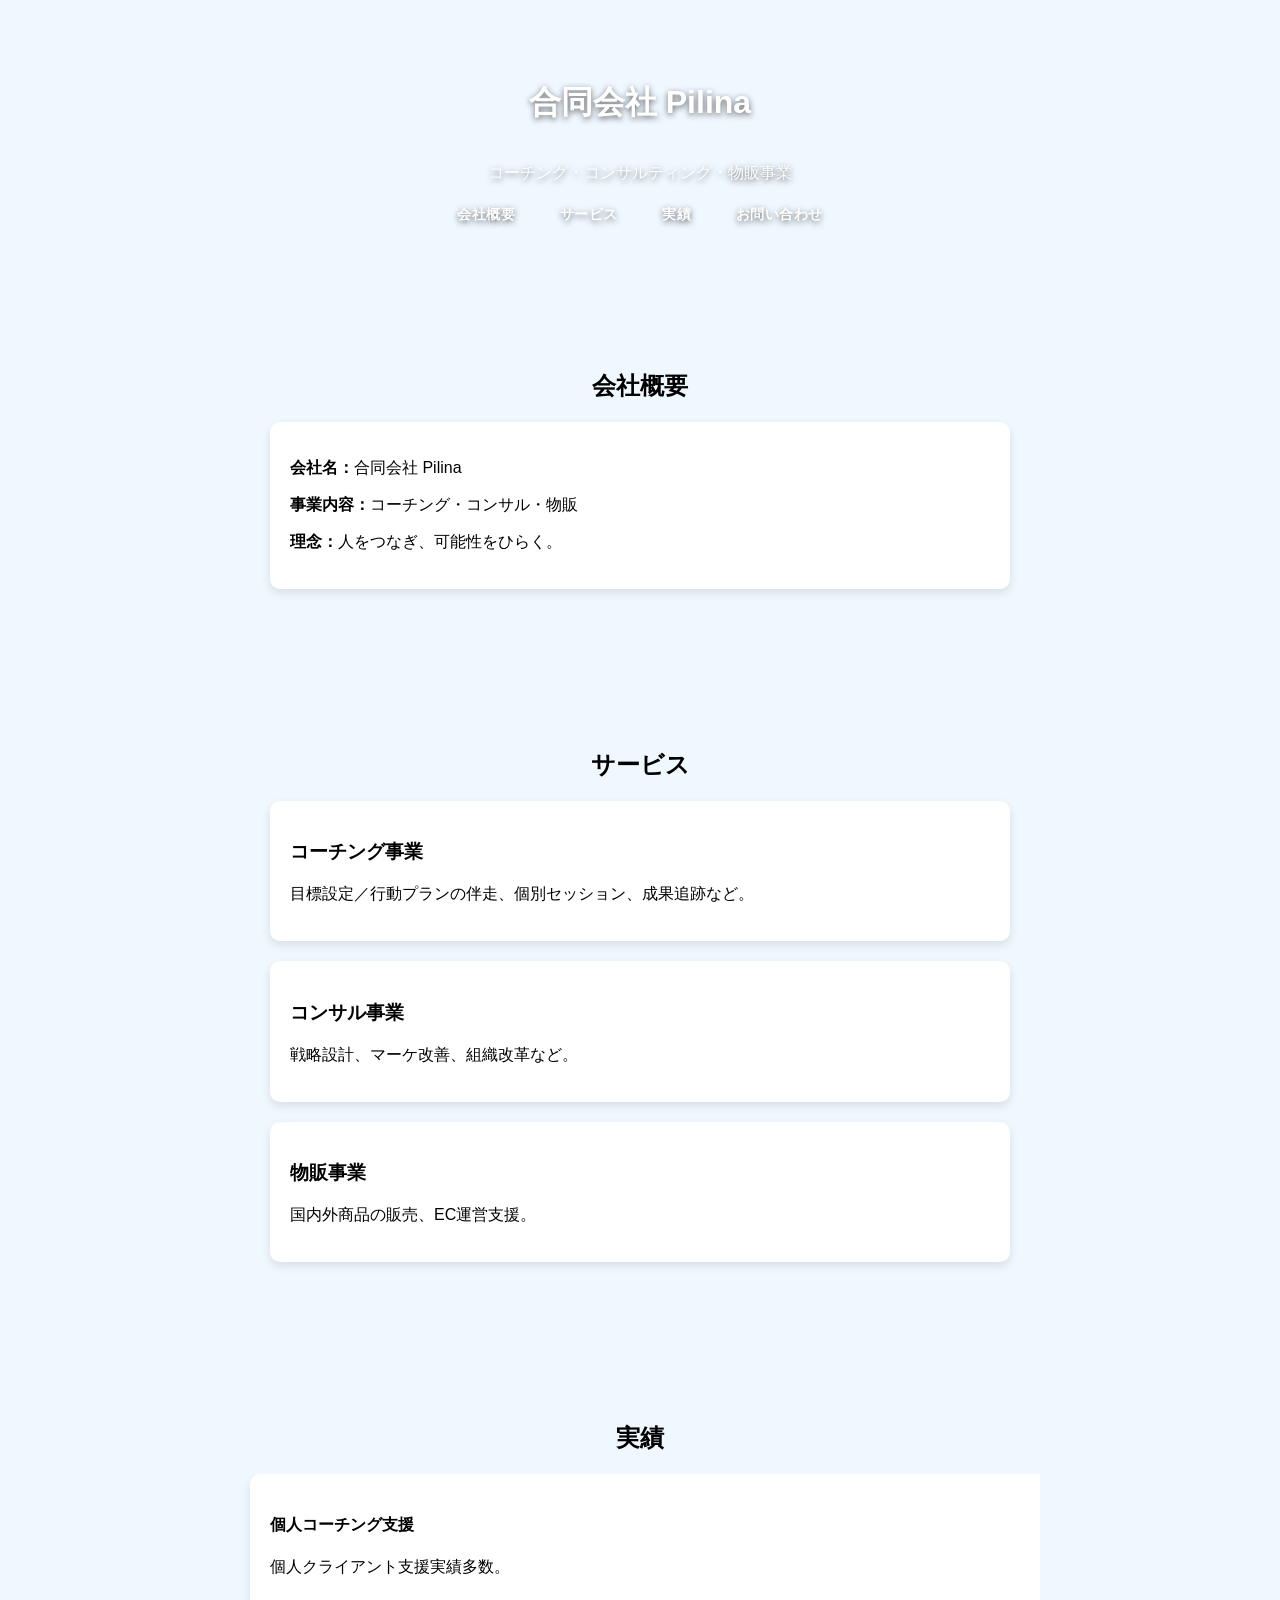
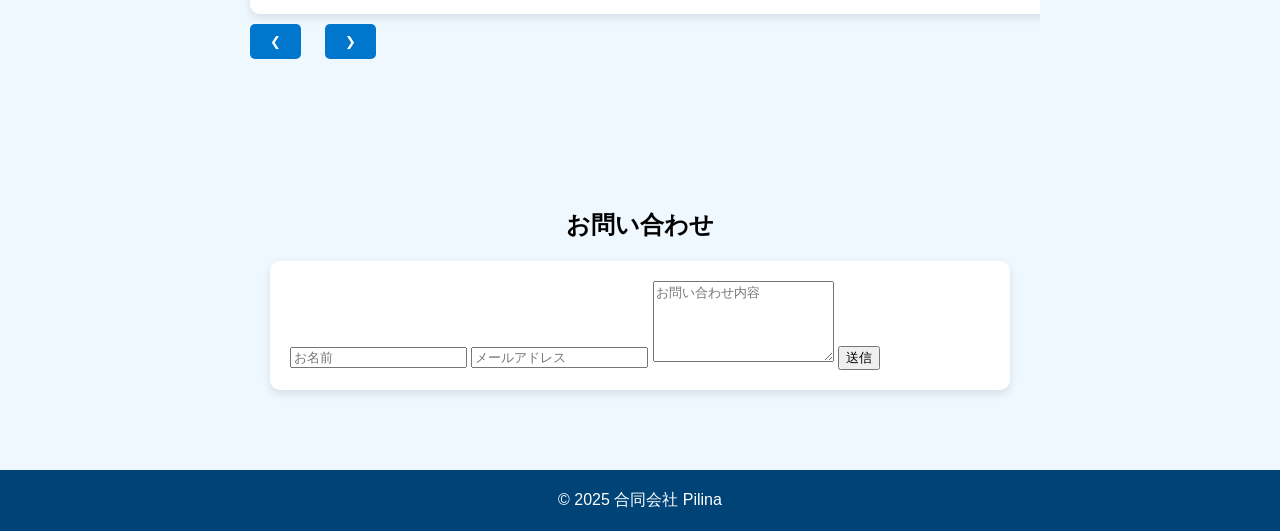
==== index.html @ 755c2382 "Enhance responsive design and mobile navigation Updated styles for header, navigation, and added sti" ====
<!DOCTYPE html>
<html lang="ja">
<head>
<meta charset="utf-8">
<meta name="viewport" content="width=device-width, initial-scale=1">
<title>合同会社 Pilina - ワンページサイト</title>
<style>
body{margin:0;font-family:sans-serif;background:#f0f8ff;}header{position:relative;display:flex;flex-direction:column;align-items:center;text-align:center;padding:60px 20px;background:url('https://images.unsplash.com/photo-1507525428034-b723cf961d3e?auto=format&fit=crop&w=1200&q=60') center/cover no-repeat;color:white;text-shadow:0 2px 6px rgba(0,0,0,0.6);} nav a{margin:0 12px;color:white;text-decoration:none;font-weight:bold;display:inline-block;font-size:16px;letter-spacing:0.5px;transition:0.3s;} nav a:hover{opacity:0.7;} section{padding:60px 20px;}h2{text-align:center;margin-bottom:20px;} .box{background:white;padding:20px;margin:20px auto;border-radius:10px;max-width:700px;box-shadow:0 4px 10px rgba(0,0,0,0.1);} .carousel{position:relative;overflow:hidden;max-width:800px;margin:0 auto;} .carousel-track{display:flex;transition:0.4s;} .carousel-item{min-width:100%;background:white;margin:0 10px;border-radius:10px;padding:20px;box-shadow:0 4px 10px rgba(0,0,0,0.1);} .carousel-buttons button{border:none;background:#0077cc;color:white;padding:10px 20px;margin:10px;border-radius:5px;cursor:pointer;} footer{text-align:center;padding:20px;background:#004477;color:white;} .modal{display:none;position:fixed;top:0;left:0;width:100%;height:100%;background:rgba(0,0,0,0.5);} .modal-content{background:white;padding:20px;border-radius:10px;max-width:500px;margin:100px auto;position:relative;} .modal-close{position:absolute;right:15px;top:10px;cursor:pointer;font-size:20px;}
@media(max-width:600px){ nav{display:none;}  nav{display:none;flex-direction:column;gap:12px;margin-top:15px;} .nav-menu.active{display:flex;} } nav a{font-size:14px;padding:6px 8px;} }
 .nav-menu{display:flex;flex-direction:row;gap:20px;margin-top:15px;} .nav-menu a{font-size:18px;} .nav-menu.active{display:flex;} 
/* Sticky mobile header */
@media(max-width:600px){
  header{padding:30px 10px;}
  nav{position:fixed;top:0;left:0;width:100%;padding:10px 0;background:rgba(0,0,0,0.45);backdrop-filter:blur(6px);display:flex;justify-content:center;z-index:1000;}
  nav a{font-size:14px;margin:0 8px;}
}
</style>
</head>
<body>
<header>
  <h1>合同会社 Pilina</h1>
  <p>コーチング・コンサルティング・物販事業</p>
  
  <nav class="nav">
    <a href="#about">会社概要</a>
    <a href="#service">サービス</a>
    <a href="#works">実績</a>
    <a href="#contact">お問い合わせ</a>
  </nav>
</header>

<main>
  <!-- 会社概要 -->
  <section class="section" id="about">
    <h2>会社概要</h2>
    <div class="box">
      <p><strong>会社名：</strong>合同会社 Pilina</p>
      <p><strong>事業内容：</strong>コーチング・コンサル・物販</p>
      <p><strong>理念：</strong>人をつなぎ、可能性をひらく。</p>
    </div>
  </section>

  <!-- サービス -->
  <section class="section" id="service">
    <h2>サービス</h2>

    <div class="box">
      <h3>コーチング事業</h3>
      <p>目標設定／行動プランの伴走、個別セッション、成果追跡など。</p>
      
    </div>

    <div class="box">
      <h3>コンサル事業</h3>
      <p>戦略設計、マーケ改善、組織改革など。</p>
      
    </div>

    <div class="box">
      <h3>物販事業</h3>
      <p>国内外商品の販売、EC運営支援。</p>
      
    </div>
  </section>

  <!-- 実績 -->
  <section class="section" id="works">
    <h2>実績</h2>
    <div class="carousel">
      <div class="carousel-track">
        <div class="carousel-item">
          <h4>個人コーチング支援</h4>
          <p>個人クライアント支援実績多数。</p>
          
        </div>
        <div class="carousel-item">
          <h4>企業向けコンサル</h4>
          <p>売上改善プロジェクト多数。</p>
          
        </div>
        <div class="carousel-item">
          <h4>物販運営</h4>
          <p>ECローンチ・改善の実績あり。</p>
          
        </div>
      </div>
      <div class="carousel-buttons">
        <button class="prev">&#10094;</button>
        <button class="next">&#10095;</button>
      </div>
    </div>
  </section>

  <!-- お問い合わせ -->
  <section class="section" id="contact">
    <h2>お問い合わせ</h2>
    <div class="box">
      <form id="contactForm">
        <input type="text" name="name" placeholder="お名前" required>
        <input type="email" name="email" placeholder="メールアドレス" required>
        <textarea name="message" rows="5" placeholder="お問い合わせ内容" required></textarea>
        <button type="submit" class="submit">送信</button>
      </form>
    </div>
  </section>
</main>

<footer>© 2025 合同会社 Pilina</footer>

<!-- モーダル（サービス） -->
<div id="svc1" class="modal"><div class="modal-content"><span class="modal-close">×</span><h3>コーチング詳細</h3><p>プログラム例・料金など。</p></div></div>
<div id="svc2" class="modal"><div class="modal-content"><span class="modal-close">×</span><h3>コンサル詳細</h3><p>施策・効果・プロジェクト例。</p></div></div>
<div id="svc3" class="modal"><div class="modal-content"><span class="modal-close">×</span><h3>物販詳細</h3><p>商品例・運営フロー。</p></div></div>

<!-- モーダル（実績） -->
<div id="w1" class="modal"><div class="modal-content"><span class="modal-close">×</span><h3>個人コーチング詳細</h3><p>成果事例など。</p></div></div>
<div id="w2" class="modal"><div class="modal-content"><span class="modal-close">×</span><h3>企業コンサル詳細</h3><p>改善施策・効果。</p></div></div>
<div id="w3" class="modal"><div class="modal-content"><span class="modal-close">×</span><h3>物販運営詳細</h3><p>実績・成果。</p></div></div>


</body>
</html>
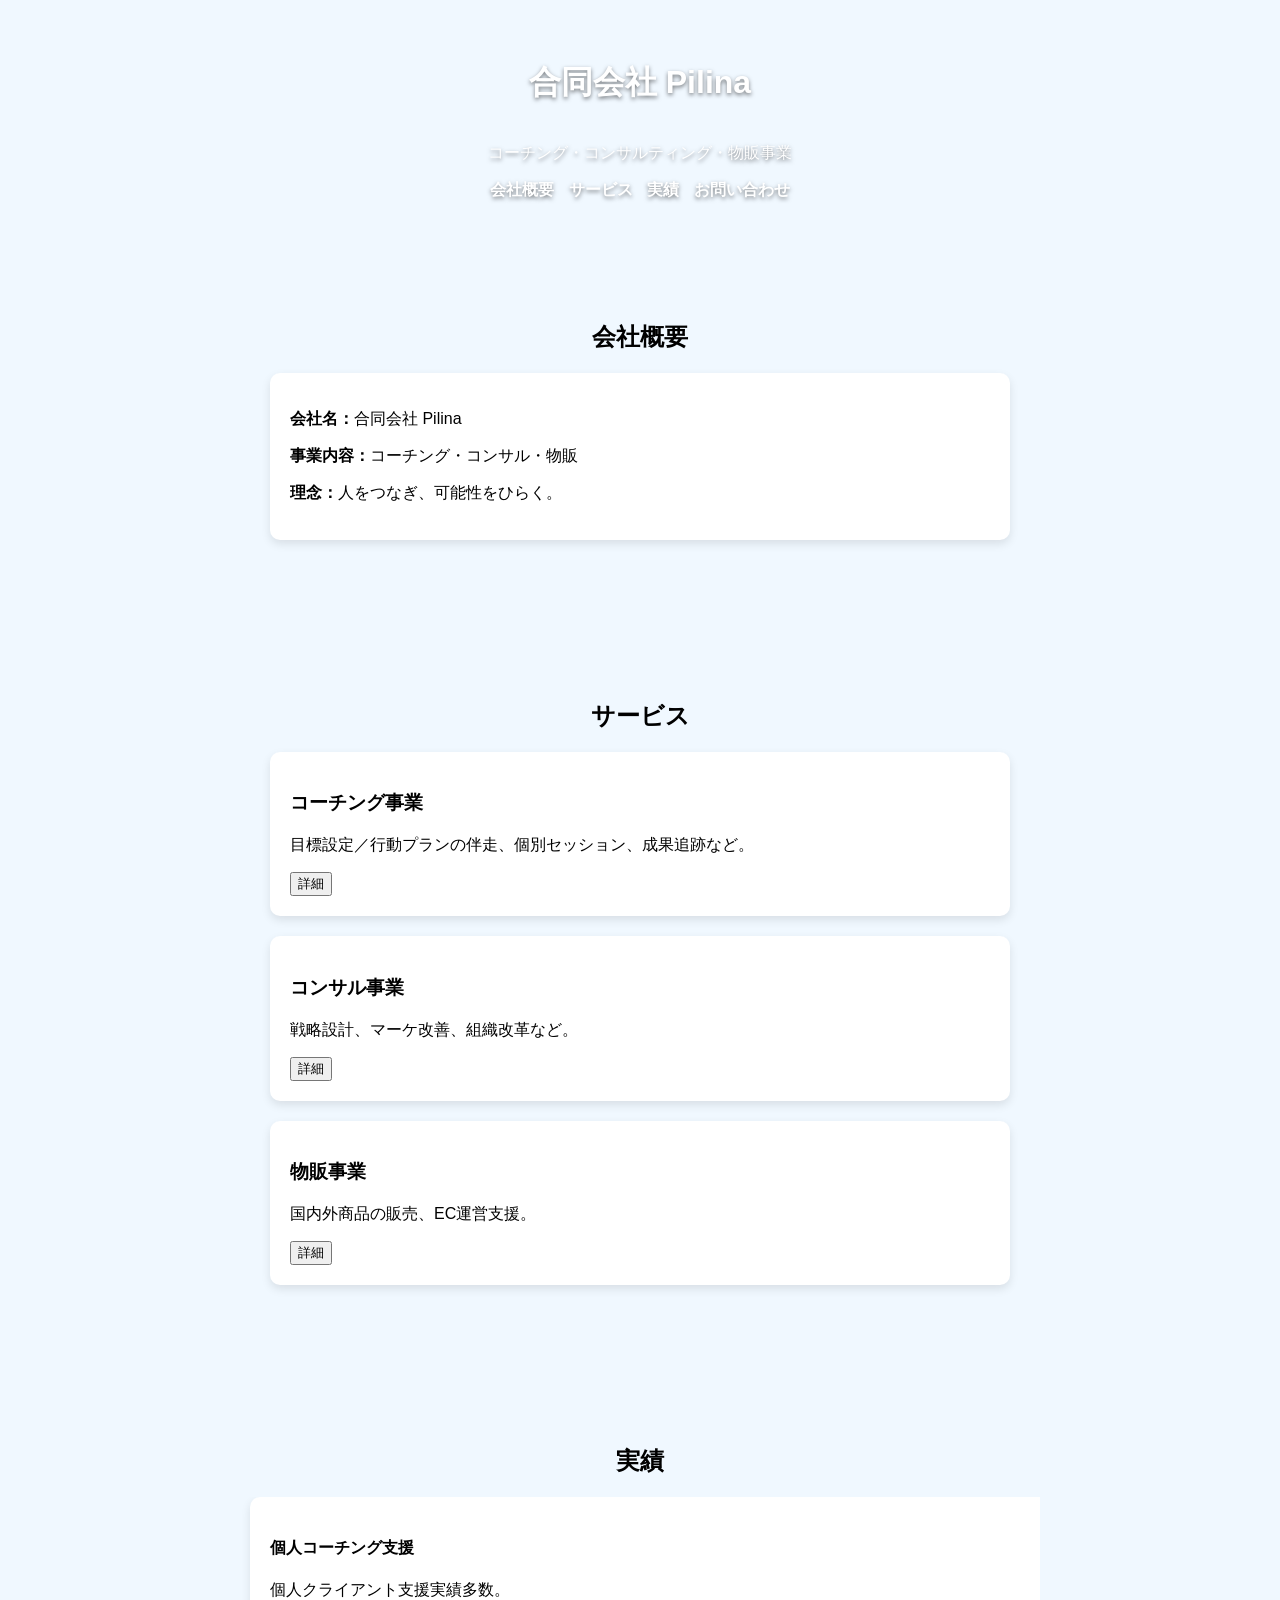
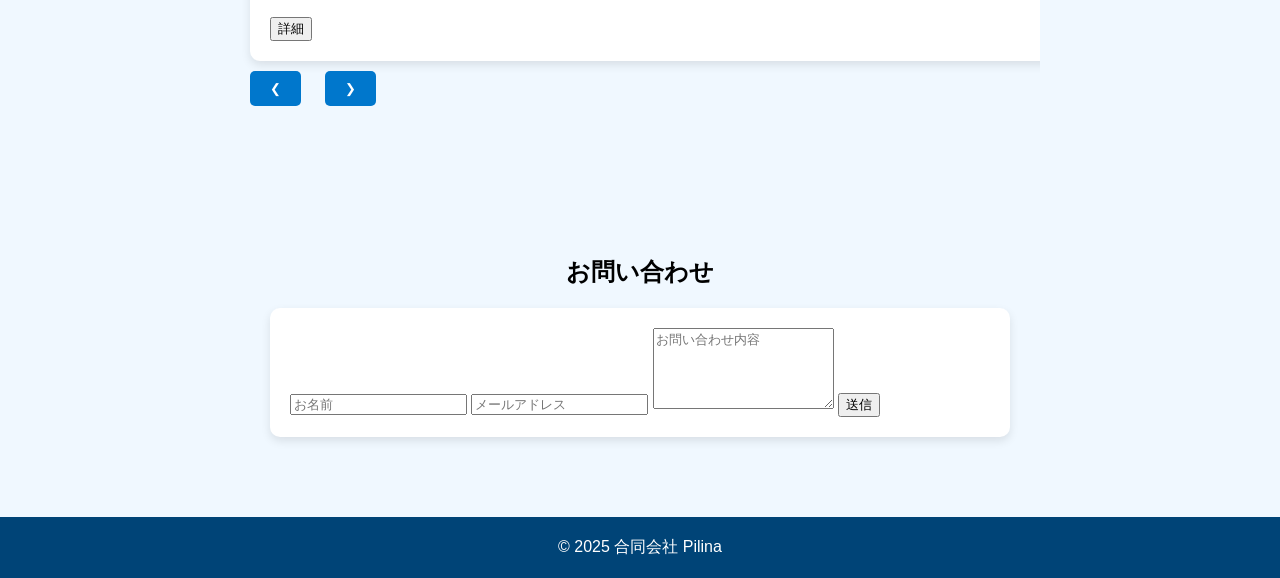
==== commit b7d5f788: "Update index.html" ====
--- a/index.html
+++ b/index.html
@@ -5,23 +5,15 @@
 <meta name="viewport" content="width=device-width, initial-scale=1">
 <title>合同会社 Pilina - ワンページサイト</title>
 <style>
-body{margin:0;font-family:sans-serif;background:#f0f8ff;}header{position:relative;display:flex;flex-direction:column;align-items:center;text-align:center;padding:60px 20px;background:url('https://images.unsplash.com/photo-1507525428034-b723cf961d3e?auto=format&fit=crop&w=1200&q=60') center/cover no-repeat;color:white;text-shadow:0 2px 6px rgba(0,0,0,0.6);} nav a{margin:0 12px;color:white;text-decoration:none;font-weight:bold;display:inline-block;font-size:16px;letter-spacing:0.5px;transition:0.3s;} nav a:hover{opacity:0.7;} section{padding:60px 20px;}h2{text-align:center;margin-bottom:20px;} .box{background:white;padding:20px;margin:20px auto;border-radius:10px;max-width:700px;box-shadow:0 4px 10px rgba(0,0,0,0.1);} .carousel{position:relative;overflow:hidden;max-width:800px;margin:0 auto;} .carousel-track{display:flex;transition:0.4s;} .carousel-item{min-width:100%;background:white;margin:0 10px;border-radius:10px;padding:20px;box-shadow:0 4px 10px rgba(0,0,0,0.1);} .carousel-buttons button{border:none;background:#0077cc;color:white;padding:10px 20px;margin:10px;border-radius:5px;cursor:pointer;} footer{text-align:center;padding:20px;background:#004477;color:white;} .modal{display:none;position:fixed;top:0;left:0;width:100%;height:100%;background:rgba(0,0,0,0.5);} .modal-content{background:white;padding:20px;border-radius:10px;max-width:500px;margin:100px auto;position:relative;} .modal-close{position:absolute;right:15px;top:10px;cursor:pointer;font-size:20px;}
-@media(max-width:600px){ nav{display:none;}  nav{display:none;flex-direction:column;gap:12px;margin-top:15px;} .nav-menu.active{display:flex;} } nav a{font-size:14px;padding:6px 8px;} }
- .nav-menu{display:flex;flex-direction:row;gap:20px;margin-top:15px;} .nav-menu a{font-size:18px;} .nav-menu.active{display:flex;} 
-/* Sticky mobile header */
-@media(max-width:600px){
-  header{padding:30px 10px;}
-  nav{position:fixed;top:0;left:0;width:100%;padding:10px 0;background:rgba(0,0,0,0.45);backdrop-filter:blur(6px);display:flex;justify-content:center;z-index:1000;}
-  nav a{font-size:14px;margin:0 8px;}
-}
+body{margin:0;font-family:sans-serif;background:#f0f8ff;}header{display:flex;flex-direction:column;align-items:center;text-align:center;padding:40px 20px;background:url('https://images.unsplash.com/photo-1507525428034-b723cf961d3e?auto=format&fit=crop&w=1200&q=60') center/cover no-repeat;color:white;text-shadow:0 2px 4px rgba(0,0,0,0.5);}nav a{margin:0 5px;color:white;text-decoration:none;font-weight:bold;display:inline-block;}section{padding:60px 20px;}h2{text-align:center;margin-bottom:20px;} .box{background:white;padding:20px;margin:20px auto;border-radius:10px;max-width:700px;box-shadow:0 4px 10px rgba(0,0,0,0.1);} .carousel{position:relative;overflow:hidden;max-width:800px;margin:0 auto;} .carousel-track{display:flex;transition:0.4s;} .carousel-item{min-width:100%;background:white;margin:0 10px;border-radius:10px;padding:20px;box-shadow:0 4px 10px rgba(0,0,0,0.1);} .carousel-buttons button{border:none;background:#0077cc;color:white;padding:10px 20px;margin:10px;border-radius:5px;cursor:pointer;} footer{text-align:center;padding:20px;background:#004477;color:white;} .modal{display:none;position:fixed;top:0;left:0;width:100%;height:100%;background:rgba(0,0,0,0.5);} .modal-content{background:white;padding:20px;border-radius:10px;max-width:500px;margin:100px auto;position:relative;} .modal-close{position:absolute;right:15px;top:10px;cursor:pointer;font-size:20px;}
+@media(max-width:600px){ nav{display:flex;flex-wrap:wrap;justify-content:center;gap:8px;} nav a{font-size:14px;padding:6px 8px;} }
 </style>
 </head>
 <body>
 <header>
   <h1>合同会社 Pilina</h1>
   <p>コーチング・コンサルティング・物販事業</p>
-  
-  <nav class="nav">
+  <nav>
     <a href="#about">会社概要</a>
     <a href="#service">サービス</a>
     <a href="#works">実績</a>
@@ -47,19 +39,19 @@
     <div class="box">
       <h3>コーチング事業</h3>
       <p>目標設定／行動プランの伴走、個別セッション、成果追跡など。</p>
-      
+      <button class="modal-open" data-modal="svc1">詳細</button>
     </div>
 
     <div class="box">
       <h3>コンサル事業</h3>
       <p>戦略設計、マーケ改善、組織改革など。</p>
-      
+      <button class="modal-open" data-modal="svc2">詳細</button>
     </div>
 
     <div class="box">
       <h3>物販事業</h3>
       <p>国内外商品の販売、EC運営支援。</p>
-      
+      <button class="modal-open" data-modal="svc3">詳細</button>
     </div>
   </section>
 
@@ -71,17 +63,17 @@
         <div class="carousel-item">
           <h4>個人コーチング支援</h4>
           <p>個人クライアント支援実績多数。</p>
-          
+          <button class="modal-open" data-modal="w1">詳細</button>
         </div>
         <div class="carousel-item">
           <h4>企業向けコンサル</h4>
           <p>売上改善プロジェクト多数。</p>
-          
+          <button class="modal-open" data-modal="w2">詳細</button>
         </div>
         <div class="carousel-item">
           <h4>物販運営</h4>
           <p>ECローンチ・改善の実績あり。</p>
-          
+          <button class="modal-open" data-modal="w3">詳細</button>
         </div>
       </div>
       <div class="carousel-buttons">
@@ -117,6 +109,6 @@
 <div id="w2" class="modal"><div class="modal-content"><span class="modal-close">×</span><h3>企業コンサル詳細</h3><p>改善施策・効果。</p></div></div>
 <div id="w3" class="modal"><div class="modal-content"><span class="modal-close">×</span><h3>物販運営詳細</h3><p>実績・成果。</p></div></div>
 
-
+<script src="script.js"></script>
 </body>
 </html>
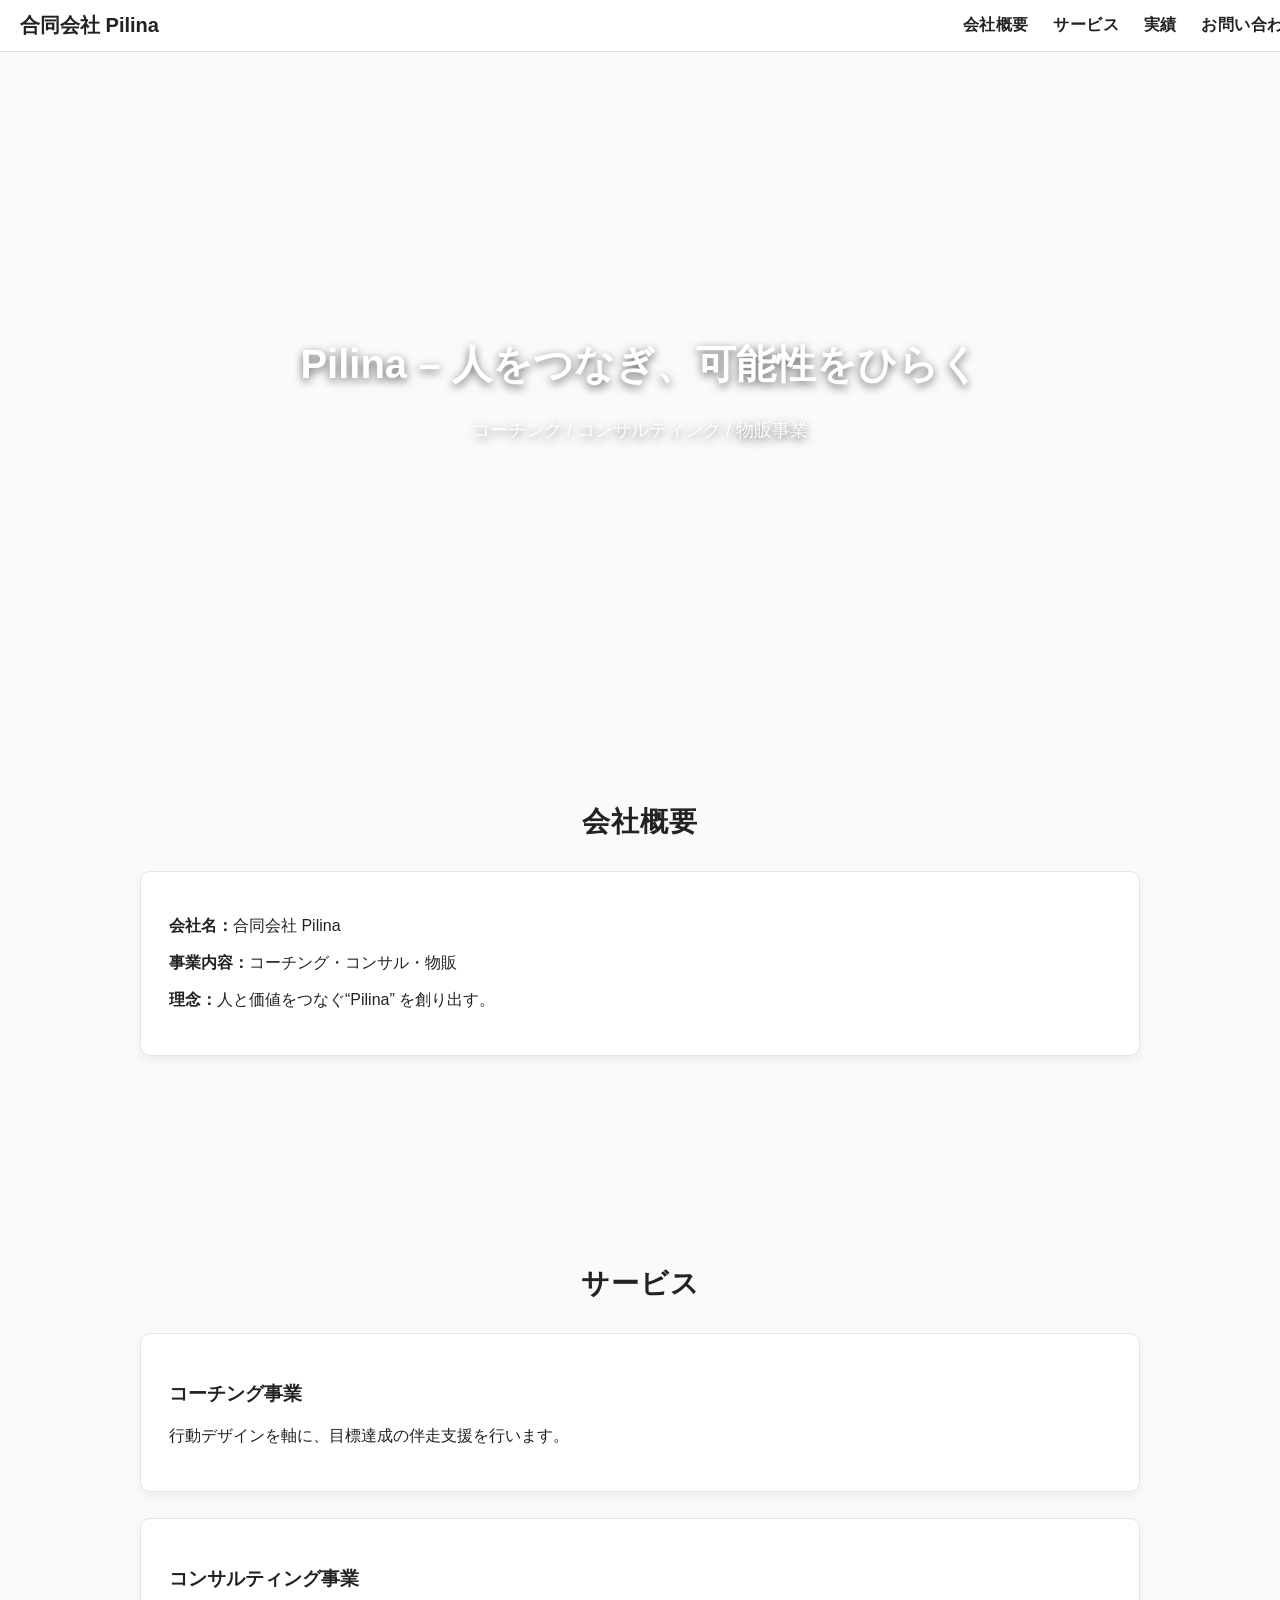
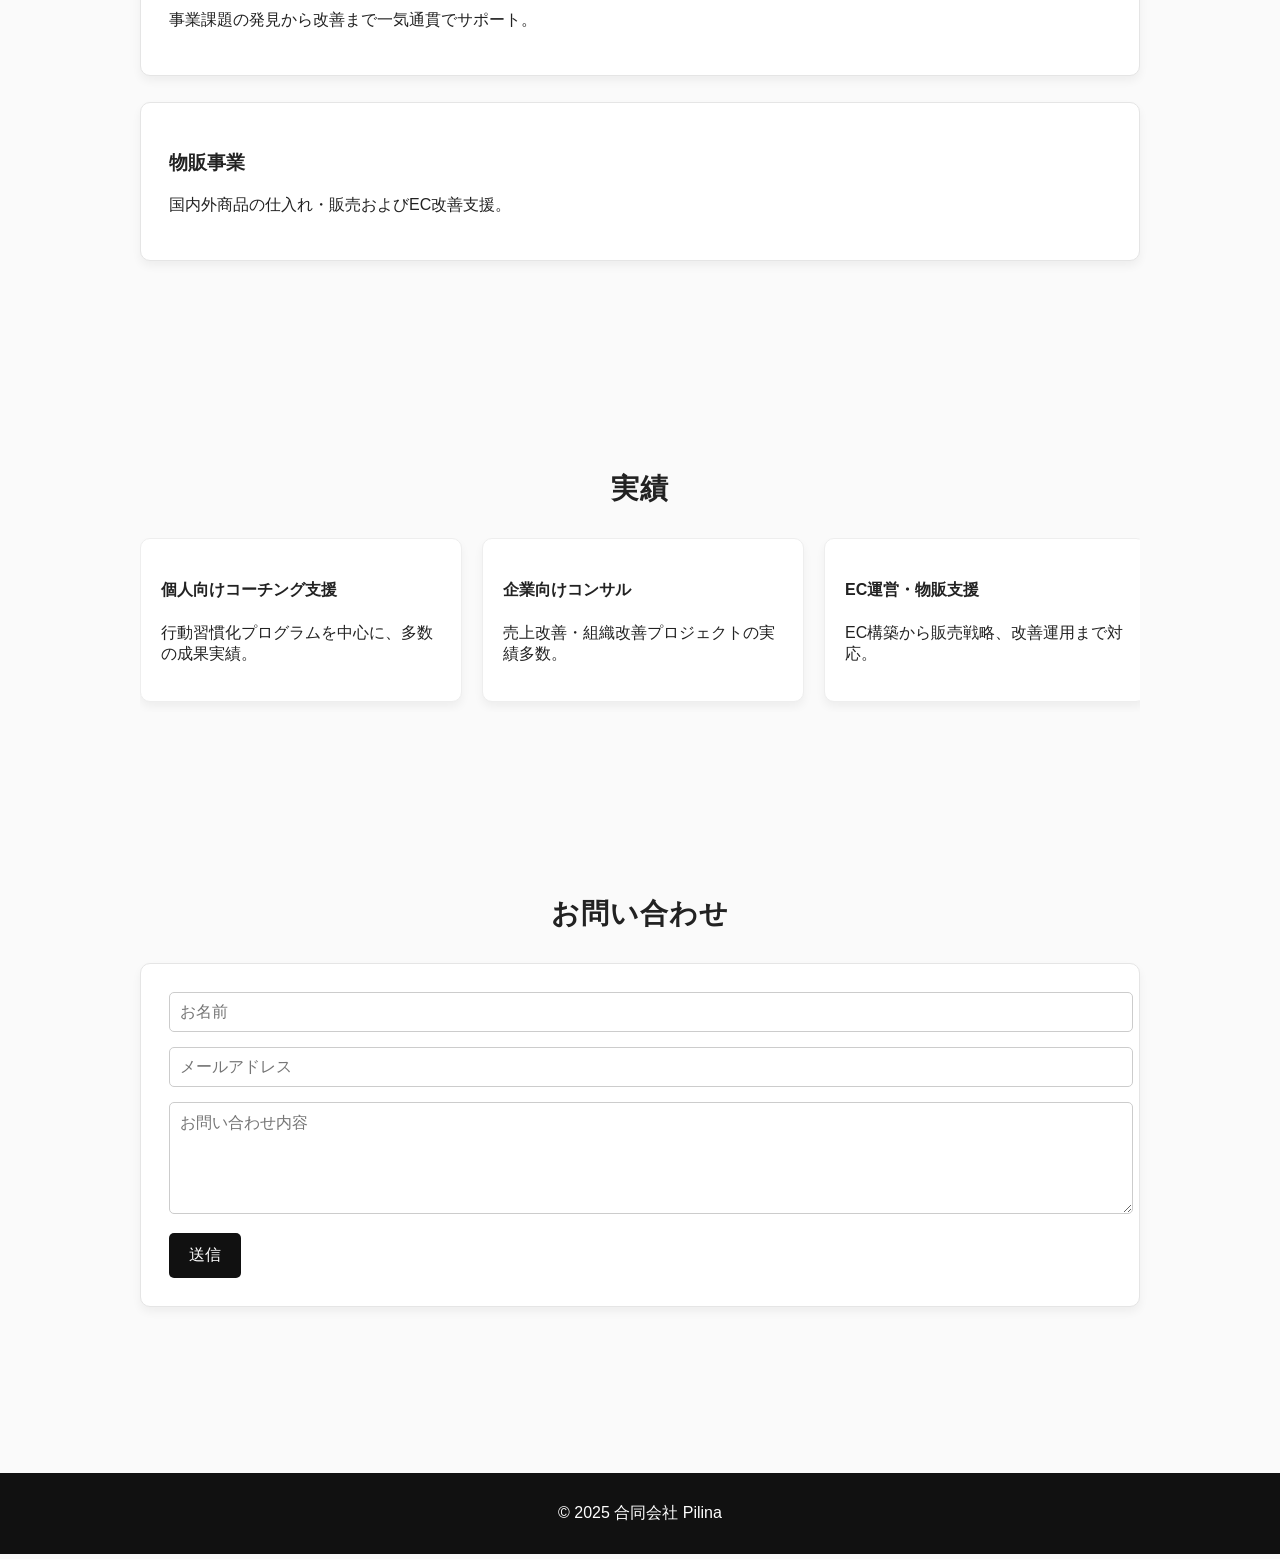
==== commit fcbd217c: "Update index.html" ====
--- a/index.html
+++ b/index.html
@@ -3,16 +3,162 @@
 <head>
 <meta charset="utf-8">
 <meta name="viewport" content="width=device-width, initial-scale=1">
-<title>合同会社 Pilina - ワンページサイト</title>
+<title>合同会社 Pilina - United Athle風デザイン</title>
 <style>
-body{margin:0;font-family:sans-serif;background:#f0f8ff;}header{display:flex;flex-direction:column;align-items:center;text-align:center;padding:40px 20px;background:url('https://images.unsplash.com/photo-1507525428034-b723cf961d3e?auto=format&fit=crop&w=1200&q=60') center/cover no-repeat;color:white;text-shadow:0 2px 4px rgba(0,0,0,0.5);}nav a{margin:0 5px;color:white;text-decoration:none;font-weight:bold;display:inline-block;}section{padding:60px 20px;}h2{text-align:center;margin-bottom:20px;} .box{background:white;padding:20px;margin:20px auto;border-radius:10px;max-width:700px;box-shadow:0 4px 10px rgba(0,0,0,0.1);} .carousel{position:relative;overflow:hidden;max-width:800px;margin:0 auto;} .carousel-track{display:flex;transition:0.4s;} .carousel-item{min-width:100%;background:white;margin:0 10px;border-radius:10px;padding:20px;box-shadow:0 4px 10px rgba(0,0,0,0.1);} .carousel-buttons button{border:none;background:#0077cc;color:white;padding:10px 20px;margin:10px;border-radius:5px;cursor:pointer;} footer{text-align:center;padding:20px;background:#004477;color:white;} .modal{display:none;position:fixed;top:0;left:0;width:100%;height:100%;background:rgba(0,0,0,0.5);} .modal-content{background:white;padding:20px;border-radius:10px;max-width:500px;margin:100px auto;position:relative;} .modal-close{position:absolute;right:15px;top:10px;cursor:pointer;font-size:20px;}
-@media(max-width:600px){ nav{display:flex;flex-wrap:wrap;justify-content:center;gap:8px;} nav a{font-size:14px;padding:6px 8px;} }
+/* ------------------------------
+   ベースデザイン（United Athle 風）
+------------------------------ */
+body {
+  margin: 0;
+  font-family: "Noto Sans JP", sans-serif;
+  color: #222;
+  background: #fafafa;
+}
+
+/* ------------------------------
+   ヘッダー（PC / スマホ固定）
+------------------------------ */
+header {
+  position: fixed;
+  top: 0;
+  width: 100%;
+  background: white;
+  border-bottom: 1px solid #ddd;
+  display: flex;
+  justify-content: space-between;
+  align-items: center;
+  padding: 12px 20px;
+  z-index: 1000;
+}
+header .logo {
+  font-size: 20px;
+  font-weight: 700;
+}
+header nav a {
+  margin-left: 20px;
+  text-decoration: none;
+  color: #222;
+  font-weight: 600;
+  letter-spacing: 0.5px;
+}
+@media(max-width: 700px) {
+  header nav {
+    display: none;
+  }
+}
+
+/* ------------------------------
+   ヒーローエリア（背景：ハワイの海）
+------------------------------ */
+.hero {
+  height: 70vh;
+  background: url('https://images.unsplash.com/photo-1507525428034-b723cf961d3e?auto=format&fit=crop&w=1400&q=60') center/cover no-repeat;
+  display: flex;
+  justify-content: center;
+  align-items: center;
+  text-align: center;
+  padding-top: 70px;
+}
+.hero h1 {
+  color: white;
+  font-size: 40px;
+  font-weight: 900;
+  text-shadow: 0 3px 10px rgba(0,0,0,0.6);
+}
+.hero p {
+  color: white;
+  font-size: 18px;
+  margin-top: 10px;
+  text-shadow: 0 3px 10px rgba(0,0,0,0.6);
+}
+
+/* ------------------------------
+   セクション共通
+------------------------------ */
+section {
+  padding: 80px 20px;
+  max-width: 1000px;
+  margin: 0 auto;
+}
+h2 {
+  font-size: 28px;
+  font-weight: 800;
+  margin-bottom: 30px;
+  text-align: center;
+  letter-spacing: 1px;
+}
+.box {
+  background: white;
+  padding: 28px;
+  margin-bottom: 26px;
+  border: 1px solid #e5e5e5;
+  border-radius: 10px;
+  box-shadow: 0 5px 10px rgba(0,0,0,0.05);
+}
+
+/* ------------------------------
+   実績スライダー（シンプル横スクロール）
+------------------------------ */
+.slider {
+  display: flex;
+  overflow-x: auto;
+  scroll-snap-type: x mandatory;
+  gap: 20px;
+  padding-bottom: 10px;
+}
+.slider::-webkit-scrollbar {
+  display: none;
+}
+.slide-item {
+  min-width: 280px;
+  background: white;
+  padding: 20px;
+  border-radius: 10px;
+  border: 1px solid #eee;
+  scroll-snap-align: start;
+  box-shadow: 0 5px 10px rgba(0,0,0,0.05);
+}
+
+/* ------------------------------
+   問い合わせフォーム
+------------------------------ */
+form input, form textarea {
+  width: 100%;
+  margin-bottom: 15px;
+  padding: 10px;
+  border: 1px solid #ccc;
+  border-radius: 5px;
+  font-size: 16px;
+}
+form button {
+  background: #111;
+  color: white;
+  padding: 12px 20px;
+  border: none;
+  border-radius: 5px;
+  cursor: pointer;
+  font-size: 16px;
+}
+form button:hover {
+  opacity: 0.8;
+}
+
+/* ------------------------------
+   フッター
+------------------------------ */
+footer {
+  text-align: center;
+  padding: 30px;
+  background: #111;
+  color: white;
+  margin-top: 60px;
+}
 </style>
 </head>
 <body>
+
 <header>
-  <h1>合同会社 Pilina</h1>
-  <p>コーチング・コンサルティング・物販事業</p>
+  <div class="logo">合同会社 Pilina</div>
   <nav>
     <a href="#about">会社概要</a>
     <a href="#service">サービス</a>
@@ -21,94 +167,80 @@
   </nav>
 </header>
 
+<!-- ヒーローエリア -->
+<div class="hero">
+  <div>
+    <h1>Pilina – 人をつなぎ、可能性をひらく</h1>
+    <p>コーチング / コンサルティング / 物販事業</p>
+  </div>
+</div>
+
 <main>
   <!-- 会社概要 -->
-  <section class="section" id="about">
+  <section id="about">
     <h2>会社概要</h2>
     <div class="box">
       <p><strong>会社名：</strong>合同会社 Pilina</p>
       <p><strong>事業内容：</strong>コーチング・コンサル・物販</p>
-      <p><strong>理念：</strong>人をつなぎ、可能性をひらく。</p>
+      <p><strong>理念：</strong>人と価値をつなぐ“Pilina” を創り出す。</p>
     </div>
   </section>
 
   <!-- サービス -->
-  <section class="section" id="service">
+  <section id="service">
     <h2>サービス</h2>
-
     <div class="box">
       <h3>コーチング事業</h3>
-      <p>目標設定／行動プランの伴走、個別セッション、成果追跡など。</p>
-      <button class="modal-open" data-modal="svc1">詳細</button>
-    </div>
-
-    <div class="box">
-      <h3>コンサル事業</h3>
-      <p>戦略設計、マーケ改善、組織改革など。</p>
-      <button class="modal-open" data-modal="svc2">詳細</button>
+      <p>行動デザインを軸に、目標達成の伴走支援を行います。</p>
+    </div>
+    
+    <div class="box">
+      <h3>コンサルティング事業</h3>
+      <p>事業課題の発見から改善まで一気通貫でサポート。</p>
     </div>
 
     <div class="box">
       <h3>物販事業</h3>
-      <p>国内外商品の販売、EC運営支援。</p>
-      <button class="modal-open" data-modal="svc3">詳細</button>
-    </div>
-  </section>
-
-  <!-- 実績 -->
-  <section class="section" id="works">
+      <p>国内外商品の仕入れ・販売およびEC改善支援。</p>
+    </div>
+  </section>
+
+  <!-- 実績（スライド形式） -->
+  <section id="works">
     <h2>実績</h2>
-    <div class="carousel">
-      <div class="carousel-track">
-        <div class="carousel-item">
-          <h4>個人コーチング支援</h4>
-          <p>個人クライアント支援実績多数。</p>
-          <button class="modal-open" data-modal="w1">詳細</button>
-        </div>
-        <div class="carousel-item">
-          <h4>企業向けコンサル</h4>
-          <p>売上改善プロジェクト多数。</p>
-          <button class="modal-open" data-modal="w2">詳細</button>
-        </div>
-        <div class="carousel-item">
-          <h4>物販運営</h4>
-          <p>ECローンチ・改善の実績あり。</p>
-          <button class="modal-open" data-modal="w3">詳細</button>
-        </div>
+    <div class="slider">
+      <div class="slide-item">
+        <h4>個人向けコーチング支援</h4>
+        <p>行動習慣化プログラムを中心に、多数の成果実績。</p>
       </div>
-      <div class="carousel-buttons">
-        <button class="prev">&#10094;</button>
-        <button class="next">&#10095;</button>
+      <div class="slide-item">
+        <h4>企業向けコンサル</h4>
+        <p>売上改善・組織改善プロジェクトの実績多数。</p>
       </div>
+      <div class="slide-item">
+        <h4>EC運営・物販支援</h4>
+        <p>EC構築から販売戦略、改善運用まで対応。</p>
+      </div>
     </div>
   </section>
 
   <!-- お問い合わせ -->
-  <section class="section" id="contact">
+  <section id="contact">
     <h2>お問い合わせ</h2>
     <div class="box">
-      <form id="contactForm">
-        <input type="text" name="name" placeholder="お名前" required>
-        <input type="email" name="email" placeholder="メールアドレス" required>
-        <textarea name="message" rows="5" placeholder="お問い合わせ内容" required></textarea>
-        <button type="submit" class="submit">送信</button>
+      <form>
+        <input type="text" placeholder="お名前" required>
+        <input type="email" placeholder="メールアドレス" required>
+        <textarea rows="5" placeholder="お問い合わせ内容" required></textarea>
+        <button type="submit">送信</button>
       </form>
     </div>
   </section>
 </main>
 
-<footer>© 2025 合同会社 Pilina</footer>
-
-<!-- モーダル（サービス） -->
-<div id="svc1" class="modal"><div class="modal-content"><span class="modal-close">×</span><h3>コーチング詳細</h3><p>プログラム例・料金など。</p></div></div>
-<div id="svc2" class="modal"><div class="modal-content"><span class="modal-close">×</span><h3>コンサル詳細</h3><p>施策・効果・プロジェクト例。</p></div></div>
-<div id="svc3" class="modal"><div class="modal-content"><span class="modal-close">×</span><h3>物販詳細</h3><p>商品例・運営フロー。</p></div></div>
-
-<!-- モーダル（実績） -->
-<div id="w1" class="modal"><div class="modal-content"><span class="modal-close">×</span><h3>個人コーチング詳細</h3><p>成果事例など。</p></div></div>
-<div id="w2" class="modal"><div class="modal-content"><span class="modal-close">×</span><h3>企業コンサル詳細</h3><p>改善施策・効果。</p></div></div>
-<div id="w3" class="modal"><div class="modal-content"><span class="modal-close">×</span><h3>物販運営詳細</h3><p>実績・成果。</p></div></div>
-
-<script src="script.js"></script>
+<footer>
+  © 2025 合同会社 Pilina
+</footer>
+
 </body>
 </html>
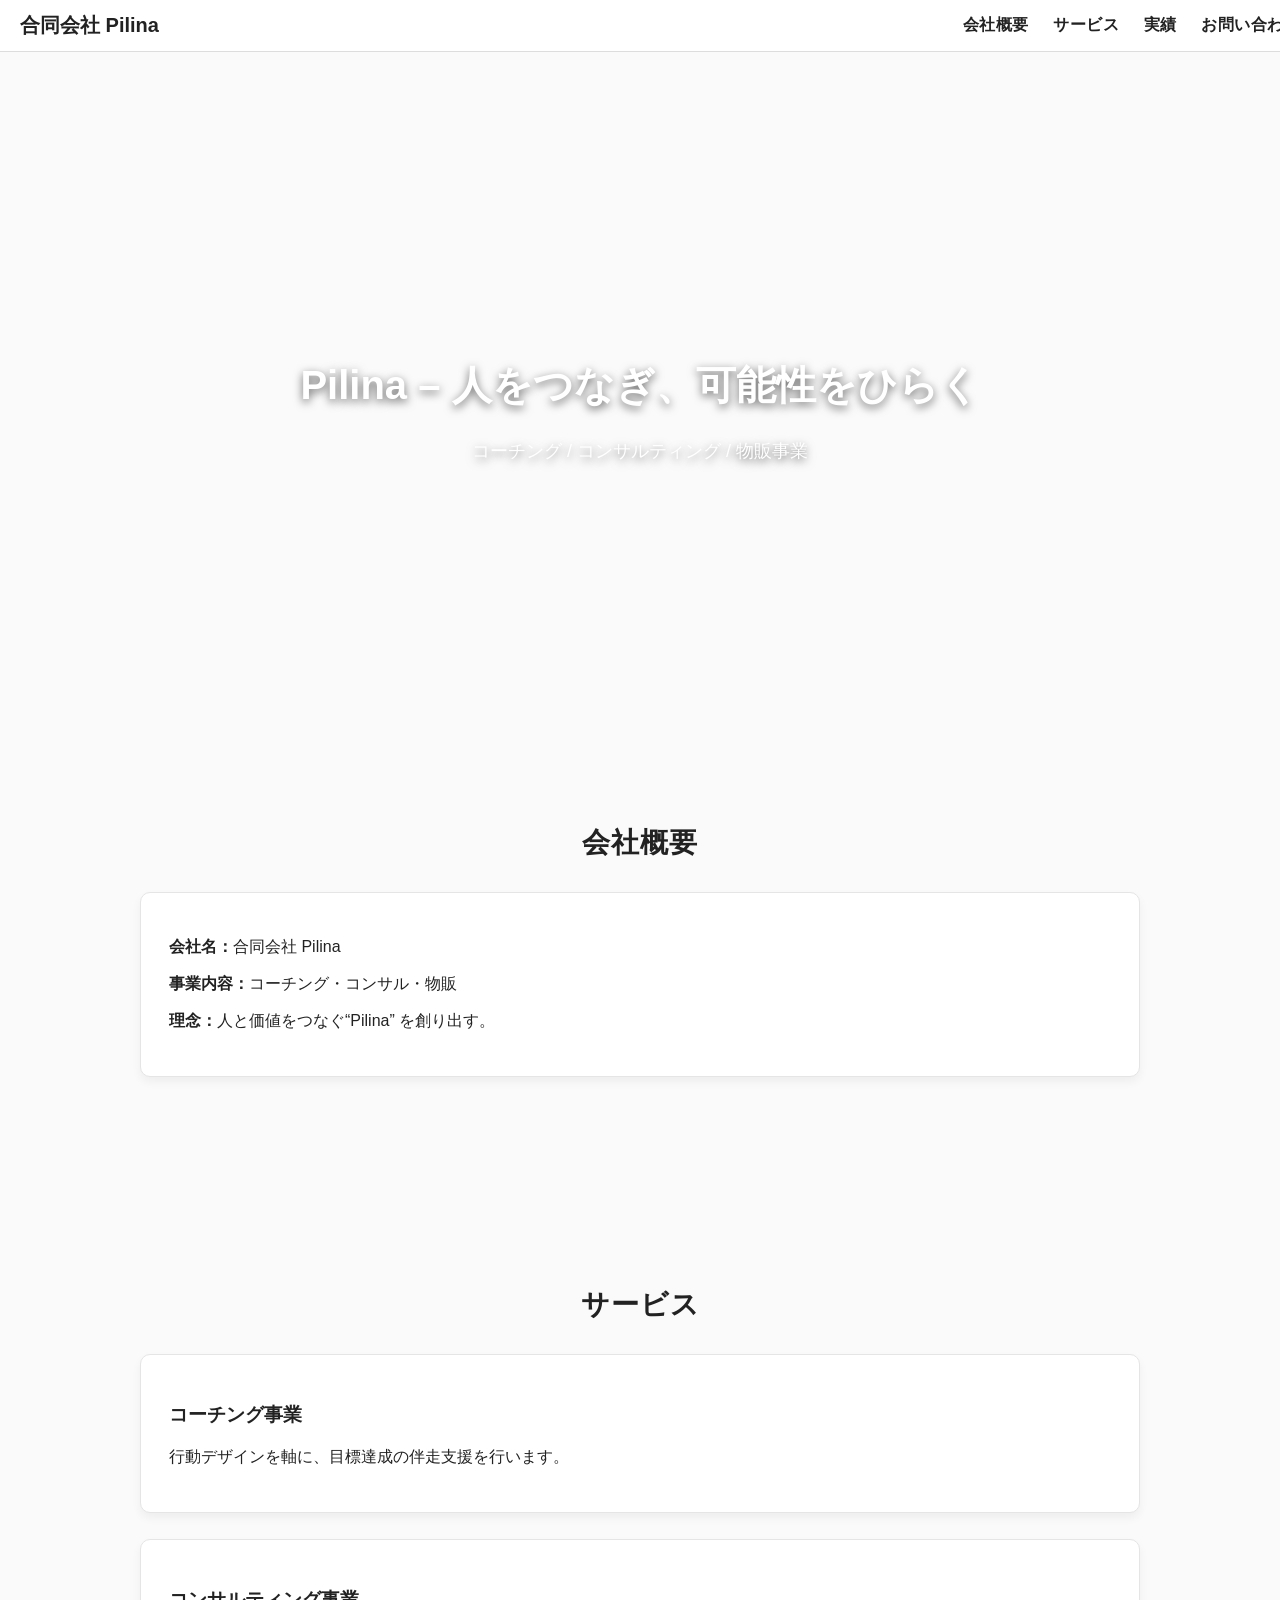
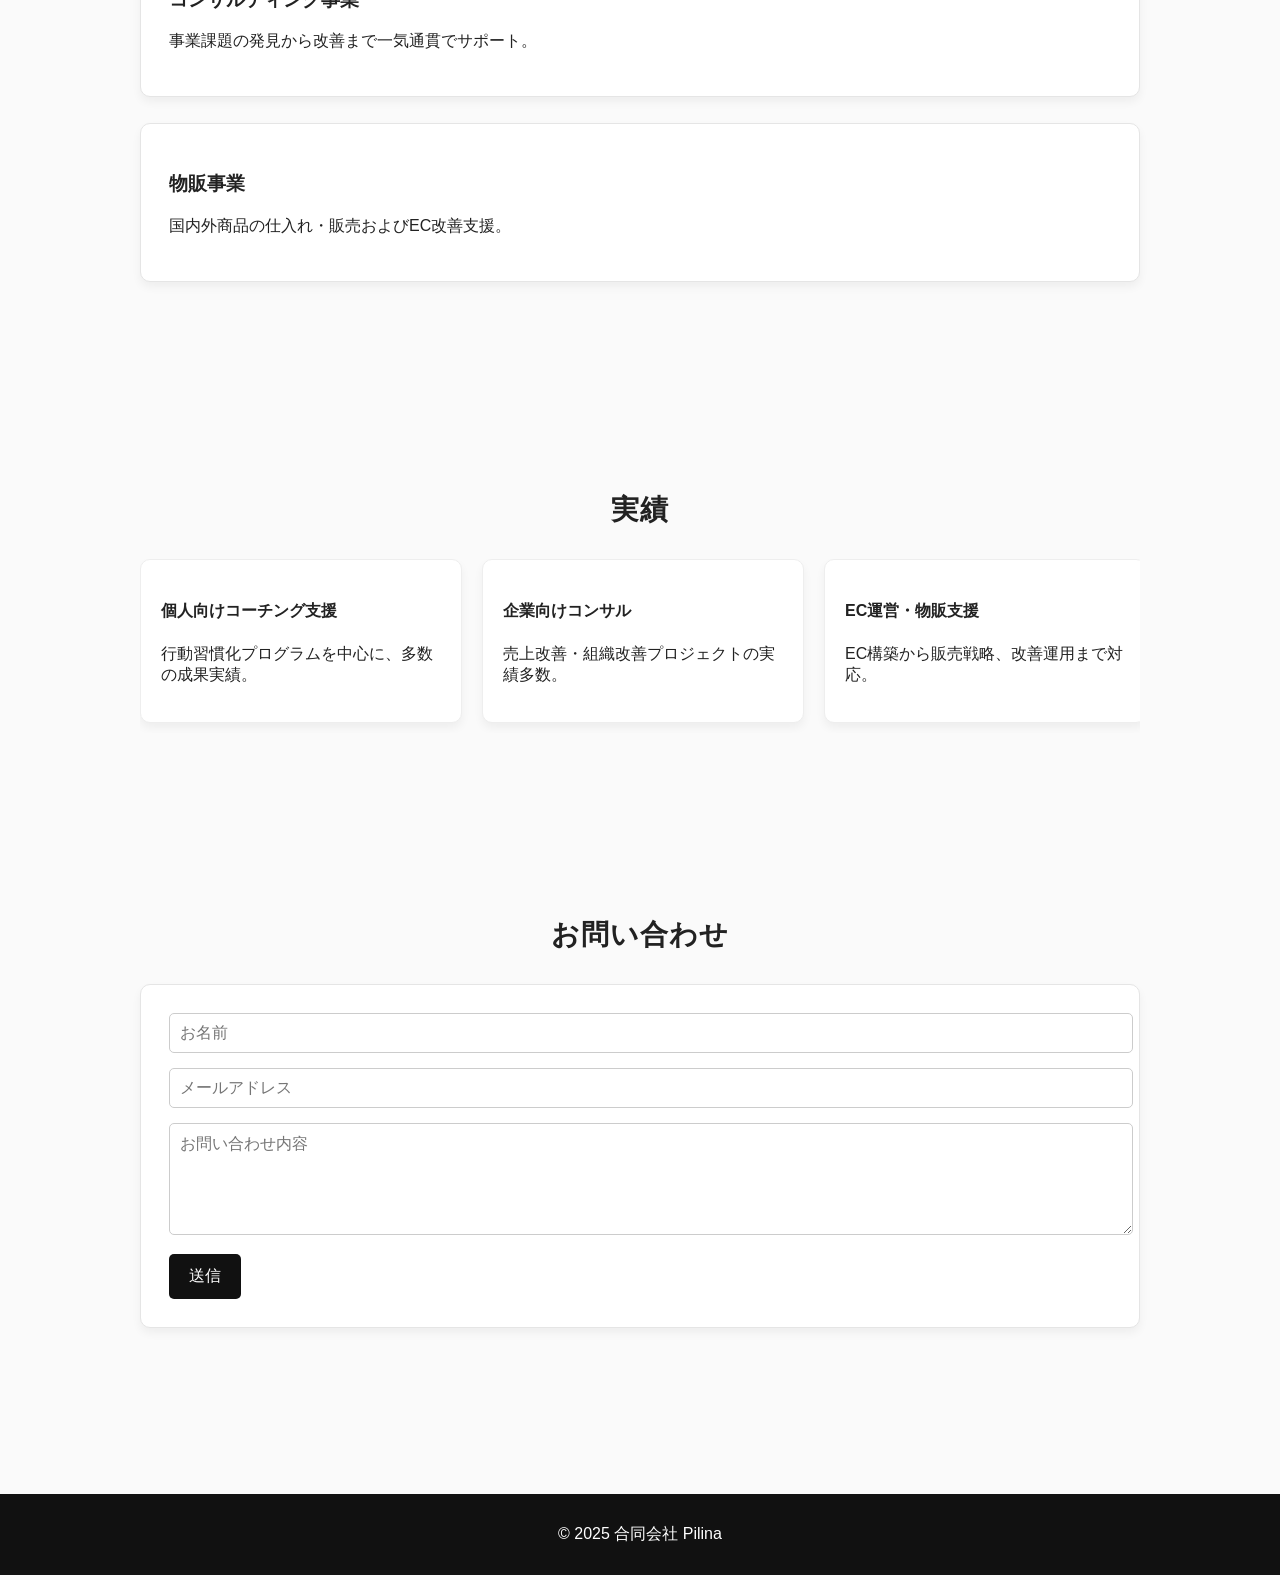
==== commit e1127a93: "Update index.html" ====
--- a/index.html
+++ b/index.html
@@ -153,6 +153,65 @@
   color: white;
   margin-top: 60px;
 }
+/* ------------------------------
+   ハンバーガーメニュー
+------------------------------ */
+.hamburger {
+  display: none;
+  flex-direction: column;
+  cursor: pointer;
+  gap: 5px;
+  position: absolute;
+  right: 20px;
+  top: 50%;
+  transform: translateY(-50%);
+}
+.hamburger span {
+  width: 26px;
+  height: 3px;
+  background: #222;
+  display: block;
+  border-radius: 3px;
+}
+@media(max-width: 700px) {
+  header {
+    padding: 12px 16px;
+  }
+  .hamburger {
+    display: flex;
+    right: 16px;
+  }
+} {
+    display: flex;
+  }
+}
+
+/* ------------------------------
+   スマホメニュー（スライド）
+------------------------------ */
+.mobile-menu {
+  position: fixed;
+  top: 60px;
+  right: -100%;
+  width: 70%;
+  background: white;
+  box-shadow: -3px 0 10px rgba(0,0,0,0.1);
+  display: flex;
+  flex-direction: column;
+  padding: 20px;
+  transition: right 0.3s ease;
+  z-index: 999;
+}
+.mobile-menu a {
+  padding: 12px 0;
+  border-bottom: 1px solid #eee;
+  text-decoration: none;
+  color: #222;
+  font-weight: 600;
+}
+.mobile-menu.open {
+  right: 0;
+}
 </style>
 </head>
 <body>
@@ -165,7 +224,18 @@
     <a href="#works">実績</a>
     <a href="#contact">お問い合わせ</a>
   </nav>
+  <div class="hamburger" onclick="toggleMenu()">
+    <span></span><span></span><span></span>
+  </div>
 </header>
+
+<!-- スマホメニュー -->
+<div class="mobile-menu" id="mobileMenu">
+  <a href="#about" onclick="toggleMenu()">会社概要</a>
+  <a href="#service" onclick="toggleMenu()">サービス</a>
+  <a href="#works" onclick="toggleMenu()">実績</a>
+  <a href="#contact" onclick="toggleMenu()">お問い合わせ</a>
+</div>
 
 <!-- ヒーローエリア -->
 <div class="hero">
@@ -242,5 +312,10 @@
   © 2025 合同会社 Pilina
 </footer>
 
+<script>
+function toggleMenu() {
+  document.getElementById('mobileMenu').classList.toggle('open');
+}
+</script>
 </body>
 </html>
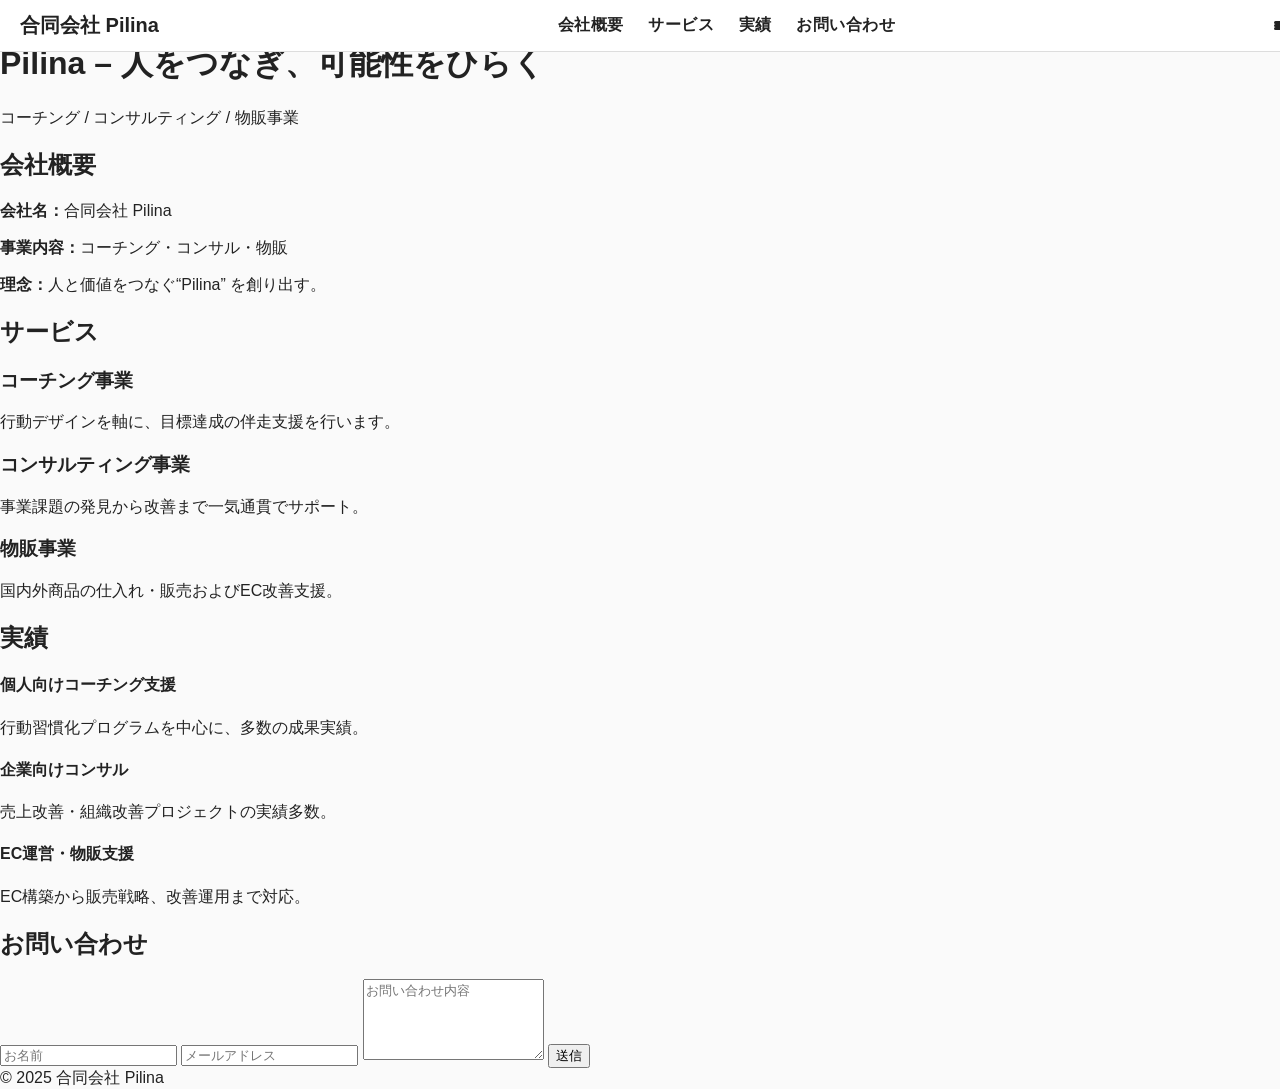
==== commit 6f4cd7eb: "Update index.html" ====
--- a/index.html
+++ b/index.html
@@ -42,129 +42,26 @@
   letter-spacing: 0.5px;
 }
 @media(max-width: 700px) {
-  header nav {
-    display: none;
-  }
-}
-
-/* ------------------------------
-   ヒーローエリア（背景：ハワイの海）
------------------------------- */
-.hero {
-  height: 70vh;
-  background: url('https://images.unsplash.com/photo-1507525428034-b723cf961d3e?auto=format&fit=crop&w=1400&q=60') center/cover no-repeat;
-  display: flex;
-  justify-content: center;
-  align-items: center;
-  text-align: center;
-  padding-top: 70px;
-}
-.hero h1 {
-  color: white;
-  font-size: 40px;
-  font-weight: 900;
-  text-shadow: 0 3px 10px rgba(0,0,0,0.6);
-}
-.hero p {
-  color: white;
-  font-size: 18px;
-  margin-top: 10px;
-  text-shadow: 0 3px 10px rgba(0,0,0,0.6);
-}
-
-/* ------------------------------
-   セクション共通
------------------------------- */
-section {
-  padding: 80px 20px;
-  max-width: 1000px;
-  margin: 0 auto;
-}
-h2 {
-  font-size: 28px;
-  font-weight: 800;
-  margin-bottom: 30px;
-  text-align: center;
-  letter-spacing: 1px;
-}
-.box {
-  background: white;
-  padding: 28px;
-  margin-bottom: 26px;
-  border: 1px solid #e5e5e5;
-  border-radius: 10px;
-  box-shadow: 0 5px 10px rgba(0,0,0,0.05);
-}
-
-/* ------------------------------
-   実績スライダー（シンプル横スクロール）
------------------------------- */
-.slider {
-  display: flex;
-  overflow-x: auto;
-  scroll-snap-type: x mandatory;
-  gap: 20px;
-  padding-bottom: 10px;
-}
-.slider::-webkit-scrollbar {
-  display: none;
-}
-.slide-item {
-  min-width: 280px;
-  background: white;
-  padding: 20px;
-  border-radius: 10px;
-  border: 1px solid #eee;
-  scroll-snap-align: start;
-  box-shadow: 0 5px 10px rgba(0,0,0,0.05);
-}
-
-/* ------------------------------
-   問い合わせフォーム
------------------------------- */
-form input, form textarea {
-  width: 100%;
-  margin-bottom: 15px;
-  padding: 10px;
-  border: 1px solid #ccc;
-  border-radius: 5px;
-  font-size: 16px;
-}
-form button {
-  background: #111;
-  color: white;
-  padding: 12px 20px;
-  border: none;
-  border-radius: 5px;
-  cursor: pointer;
-  font-size: 16px;
-}
-form button:hover {
-  opacity: 0.8;
-}
-
-/* ------------------------------
-   フッター
------------------------------- */
-footer {
-  text-align: center;
-  padding: 30px;
-  background: #111;
-  color: white;
-  margin-top: 60px;
-}
-/* ------------------------------
-   ハンバーガーメニュー
------------------------------- */
-.hamburger {
+  header {
+    padding: 12px 12px;
+  }
+  .hamburger {
+    display: flex;
+    right: 12px !important;
+    top: 16px !important;
+  }
+} {
   display: none;
   flex-direction: column;
   cursor: pointer;
-  gap: 5px;
+  gap: 6px;
   position: absolute;
-  right: 20px;
-  top: 50%;
-  transform: translateY(-50%);
+  right: 12px;
+  top: 18px;
+  transform: none;
+  padding: 6px;
+  background: white;
+  border-radius: 6px;
 }
 .hamburger span {
   width: 26px;
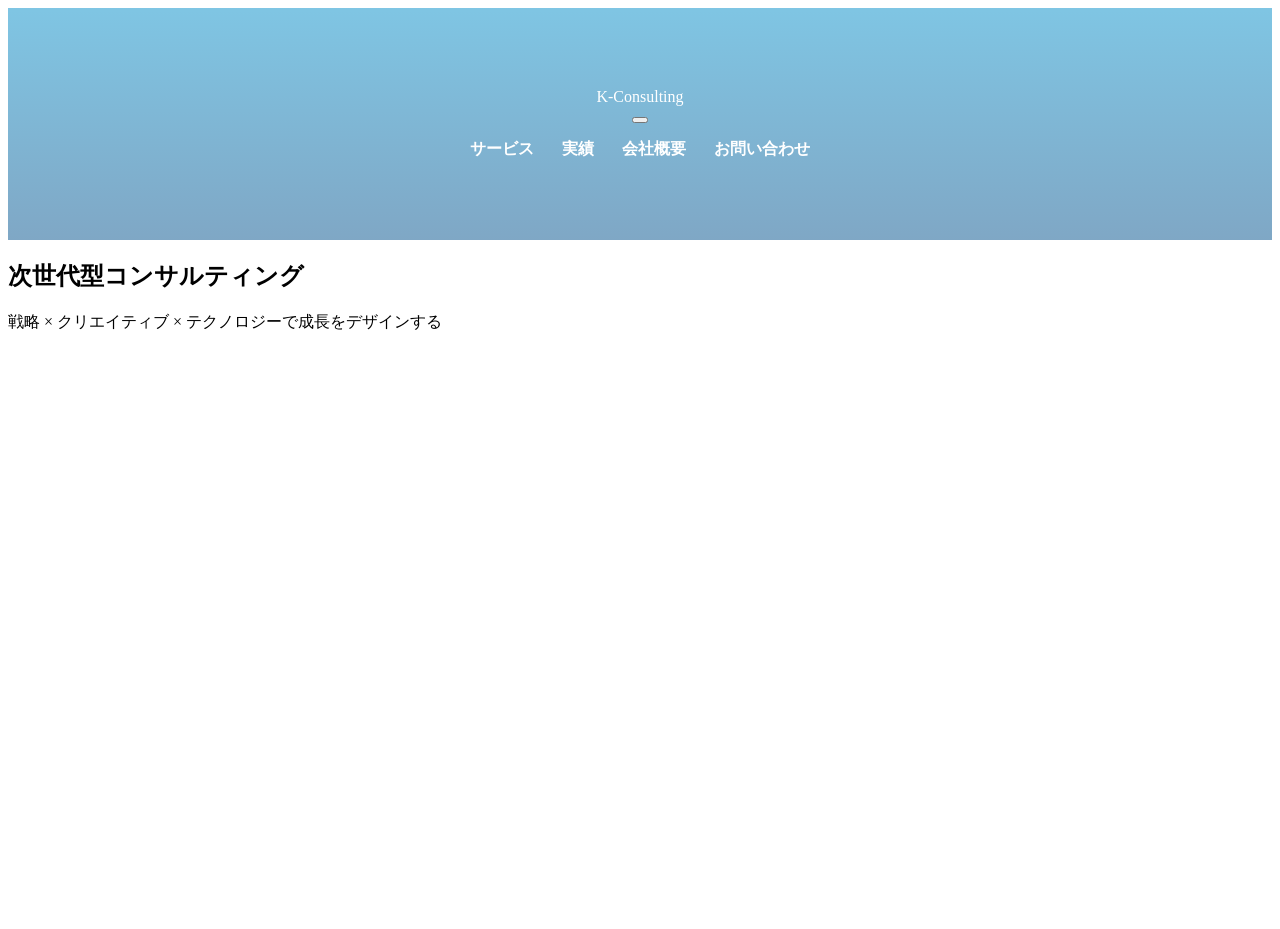
==== commit e845a4d4: "Revamp index.html for new consulting site design Replaced existing HTML structure with a new design " ====
--- a/index.html
+++ b/index.html
@@ -1,218 +1,58 @@
 <!DOCTYPE html>
 <html lang="ja">
 <head>
-<meta charset="utf-8">
-<meta name="viewport" content="width=device-width, initial-scale=1">
-<title>合同会社 Pilina - United Athle風デザイン</title>
-<style>
-/* ------------------------------
-   ベースデザイン（United Athle 風）
------------------------------- */
-body {
-  margin: 0;
-  font-family: "Noto Sans JP", sans-serif;
-  color: #222;
-  background: #fafafa;
-}
-
-/* ------------------------------
-   ヘッダー（PC / スマホ固定）
------------------------------- */
-header {
-  position: fixed;
-  top: 0;
-  width: 100%;
-  background: white;
-  border-bottom: 1px solid #ddd;
-  display: flex;
-  justify-content: space-between;
-  align-items: center;
-  padding: 12px 20px;
-  z-index: 1000;
-}
-header .logo {
-  font-size: 20px;
-  font-weight: 700;
-}
-header nav a {
-  margin-left: 20px;
-  text-decoration: none;
-  color: #222;
-  font-weight: 600;
-  letter-spacing: 0.5px;
-}
-@media(max-width: 700px) {
-  header {
-    padding: 12px 12px;
-  }
-  .hamburger {
-    display: flex;
-    right: 12px !important;
-    top: 16px !important;
-  }
-} {
-  display: none;
-  flex-direction: column;
-  cursor: pointer;
-  gap: 6px;
-  position: absolute;
-  right: 12px;
-  top: 18px;
-  transform: none;
-  padding: 6px;
-  background: white;
-  border-radius: 6px;
-}
-.hamburger span {
-  width: 26px;
-  height: 3px;
-  background: #222;
-  display: block;
-  border-radius: 3px;
-}
-@media(max-width: 700px) {
-  header {
-    padding: 12px 16px;
-  }
-  .hamburger {
-    display: flex;
-    right: 16px;
-  }
-} {
-    display: flex;
-  }
-}
-
-/* ------------------------------
-   スマホメニュー（スライド）
------------------------------- */
-.mobile-menu {
-  position: fixed;
-  top: 60px;
-  right: -100%;
-  width: 70%;
-  background: white;
-  box-shadow: -3px 0 10px rgba(0,0,0,0.1);
-  display: flex;
-  flex-direction: column;
-  padding: 20px;
-  transition: right 0.3s ease;
-  z-index: 999;
-}
-.mobile-menu a {
-  padding: 12px 0;
-  border-bottom: 1px solid #eee;
-  text-decoration: none;
-  color: #222;
-  font-weight: 600;
-}
-.mobile-menu.open {
-  right: 0;
-}
-</style>
+  <meta charset="UTF-8" />
+  <meta name="viewport" content="width=device-width, initial-scale=1.0" />
+  <title>Stylish Consulting Site</title>
+  <link rel="stylesheet" href="style.css" />
 </head>
 <body>
 
-<header>
-  <div class="logo">合同会社 Pilina</div>
-  <nav>
-    <a href="#about">会社概要</a>
+<header class="header">
+  <div class="header-inner">
+    <div class="logo">K-Consulting</div>
+
+    <button class="hamburger" id="hamburgerBtn">
+      <span></span><span></span><span></span>
+    </button>
+  </div>
+
+  <nav class="mobile-nav" id="mobileNav">
     <a href="#service">サービス</a>
     <a href="#works">実績</a>
+    <a href="#about">会社概要</a>
     <a href="#contact">お問い合わせ</a>
   </nav>
-  <div class="hamburger" onclick="toggleMenu()">
-    <span></span><span></span><span></span>
-  </div>
 </header>
 
-<!-- スマホメニュー -->
-<div class="mobile-menu" id="mobileMenu">
-  <a href="#about" onclick="toggleMenu()">会社概要</a>
-  <a href="#service" onclick="toggleMenu()">サービス</a>
-  <a href="#works" onclick="toggleMenu()">実績</a>
-  <a href="#contact" onclick="toggleMenu()">お問い合わせ</a>
-</div>
-
-<!-- ヒーローエリア -->
-<div class="hero">
-  <div>
-    <h1>Pilina – 人をつなぎ、可能性をひらく</h1>
-    <p>コーチング / コンサルティング / 物販事業</p>
-  </div>
-</div>
-
-<main>
-  <!-- 会社概要 -->
-  <section id="about">
-    <h2>会社概要</h2>
-    <div class="box">
-      <p><strong>会社名：</strong>合同会社 Pilina</p>
-      <p><strong>事業内容：</strong>コーチング・コンサル・物販</p>
-      <p><strong>理念：</strong>人と価値をつなぐ“Pilina” を創り出す。</p>
-    </div>
+<main class="content">
+  <section class="hero">
+    <h1>次世代型コンサルティング</h1>
+    <p>戦略 × クリエイティブ × テクノロジーで成長をデザインする</p>
   </section>
 
-  <!-- サービス -->
-  <section id="service">
+  <section id="service" class="section">
     <h2>サービス</h2>
-    <div class="box">
-      <h3>コーチング事業</h3>
-      <p>行動デザインを軸に、目標達成の伴走支援を行います。</p>
-    </div>
-    
-    <div class="box">
-      <h3>コンサルティング事業</h3>
-      <p>事業課題の発見から改善まで一気通貫でサポート。</p>
-    </div>
-
-    <div class="box">
-      <h3>物販事業</h3>
-      <p>国内外商品の仕入れ・販売およびEC改善支援。</p>
-    </div>
+    <p>ブランド設計 / Web制作 / 経営戦略 / プロモーション設計 など</p>
   </section>
 
-  <!-- 実績（スライド形式） -->
-  <section id="works">
+  <section id="works" class="section">
     <h2>実績</h2>
-    <div class="slider">
-      <div class="slide-item">
-        <h4>個人向けコーチング支援</h4>
-        <p>行動習慣化プログラムを中心に、多数の成果実績。</p>
-      </div>
-      <div class="slide-item">
-        <h4>企業向けコンサル</h4>
-        <p>売上改善・組織改善プロジェクトの実績多数。</p>
-      </div>
-      <div class="slide-item">
-        <h4>EC運営・物販支援</h4>
-        <p>EC構築から販売戦略、改善運用まで対応。</p>
-      </div>
-    </div>
+    <p>制作例や支援内容を掲載予定</p>
   </section>
 
-  <!-- お問い合わせ -->
-  <section id="contact">
+  <section id="about" class="section">
+    <h2>会社概要</h2>
+    <p>シンプル＆スタイリッシュな会社紹介</p>
+  </section>
+
+  <section id="contact" class="section">
     <h2>お問い合わせ</h2>
-    <div class="box">
-      <form>
-        <input type="text" placeholder="お名前" required>
-        <input type="email" placeholder="メールアドレス" required>
-        <textarea rows="5" placeholder="お問い合わせ内容" required></textarea>
-        <button type="submit">送信</button>
-      </form>
-    </div>
+    <p>お気軽にご相談ください</p>
   </section>
 </main>
 
-<footer>
-  © 2025 合同会社 Pilina
-</footer>
+<script src="script.js"></script>
 
-<script>
-function toggleMenu() {
-  document.getElementById('mobileMenu').classList.toggle('open');
-}
-</script>
 </body>
 </html>
--- a/style.css
+++ b/style.css
@@ -0,0 +1,41 @@
+--- FILE: style.css ---
+/* 共通スタイル (save as style.css) */
+body { margin:0; font-family: "Helvetica Neue", sans-serif; color:#333; background: linear-gradient(#eef3f6,#dbeaf2); }
+header { text-align:center; padding:80px 20px; color:white; background: linear-gradient(rgba(0,140,200,0.5), rgba(0,80,140,0.5)), url('https://images.unsplash.com/photo-1507525428034-b723cf961d3e?auto=format&fit=crop&w=1950&q=80') center/cover no-repeat; }
+header h1{ margin:0; font-size:44px; text-shadow:0 2px 6px rgba(0,0,0,0.5); }
+header p{ margin:8px 0 0 0; }
+header nav{ margin-top:15px; display:flex; justify-content:center; gap:28px; flex-wrap:wrap; }
+header nav a{ color:white; text-decoration:none; font-weight:600; }
+
+
+.section{ max-width:1000px; margin:60px auto; padding:0 20px; opacity:0; transform:translateY(30px); transition:opacity 0.9s ease, transform 0.9s ease; }
+.section.visible{ opacity:1; transform:translateY(0); }
+.section h2{ font-size:26px; color:#0078a8; border-left:6px solid #4eb5ff; padding-left:12px; margin-bottom:18px; }
+.box{ background:#fff; padding:22px; border-radius:12px; box-shadow:0 8px 30px rgba(0,0,0,0.08); margin-bottom:18px; }
+.btn{ display:inline-block; margin-top:12px; padding:10px 14px; background:#0080b5; color:#fff; text-decoration:none; border-radius:8px; }
+
+
+/* carousel */
+.carousel{ position:relative; overflow:hidden; border-radius:12px; }
+.carousel-track{ display:flex; transition:transform 0.5s ease; }
+.carousel-item{ min-width:100%; padding:20px; box-sizing:border-box; background:#fff; }
+.carousel-buttons{ position:absolute; top:50%; left:0; right:0; display:flex; justify-content:space-between; transform:translateY(-50%); }
+.carousel-buttons button{ background:rgba(0,128,181,0.8); color:#fff; border:none; padding:10px; border-radius:50%; cursor:pointer; }
+
+
+/* modal */
+.modal{ display:none; position:fixed; inset:0; background:rgba(0,0,0,0.6); justify-content:center; align-items:center; z-index:1000; }
+.modal-content{ background:#fff; padding:24px; border-radius:12px; max-width:680px; width:92%; box-shadow:0 12px 40px rgba(0,0,0,0.35); position:relative; }
+.modal-close{ position:absolute; top:12px; right:12px; font-size:20px; cursor:pointer; }
+
+
+form input, form textarea{ width:100%; padding:12px; border-radius:8px; border:1px solid #ccc; box-sizing:border-box; }
+button.submit{ background:#0080b5; color:#fff; border:none; padding:12px 16px; border-radius:8px; cursor:pointer; }
+
+
+footer{ text-align:center; padding:26px; background:#0078a8; color:#fff; margin-top:40px; }
+
+
+@media(max-width:768px){ header h1{ font-size:34px; } .section{ margin:40px auto; } header nav{ gap:12px; } }
+@media(max-width:480px){ header h1{ font-size:28px; } }
+
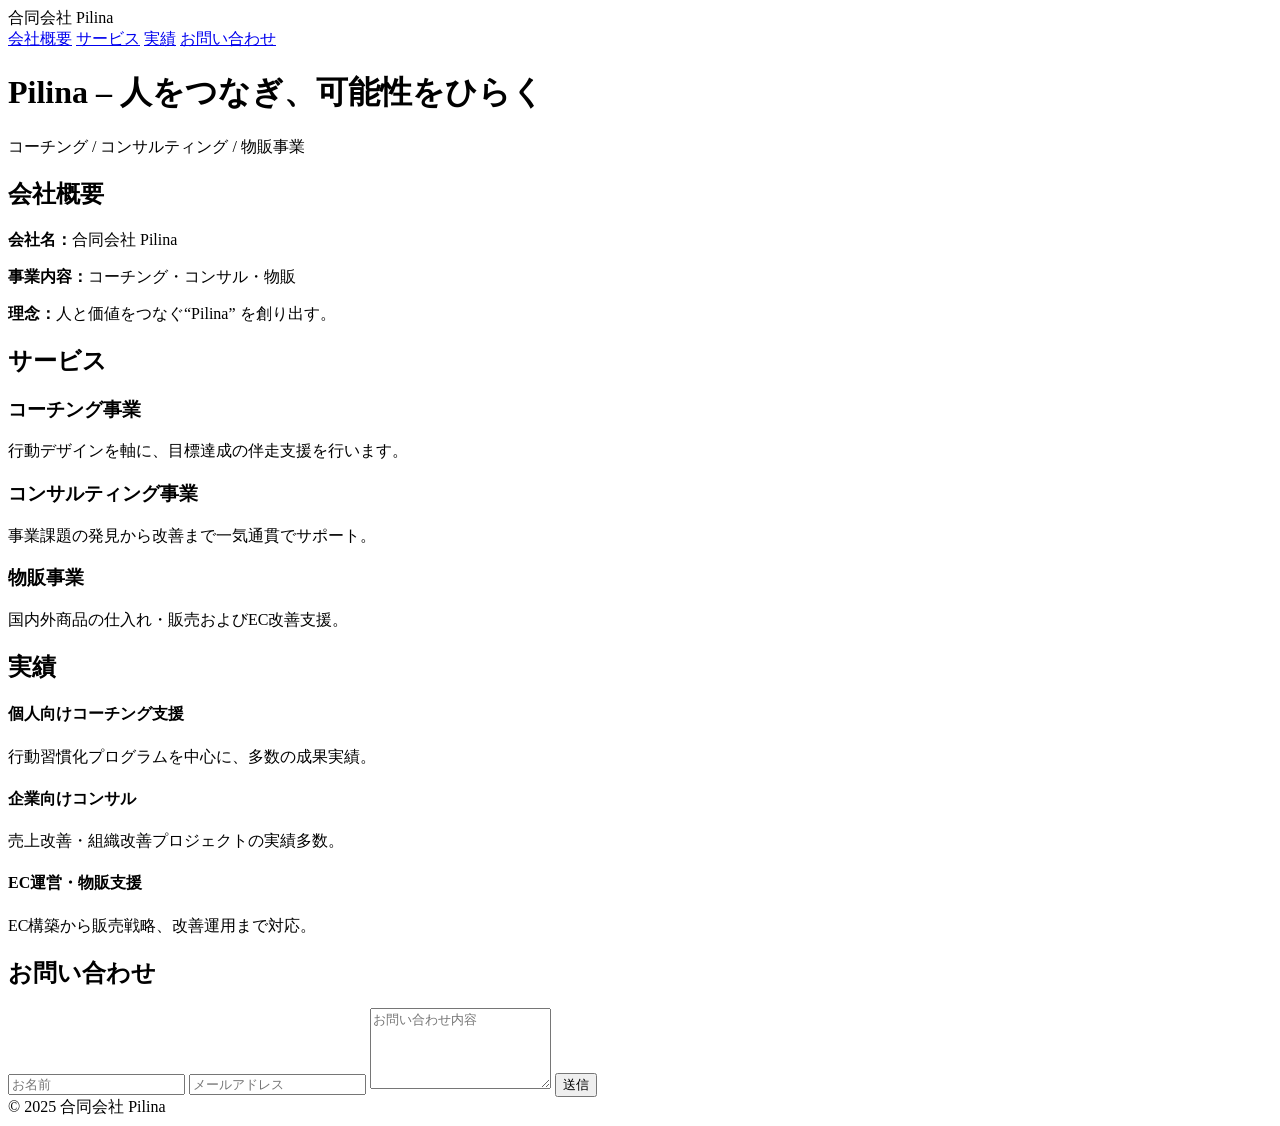
==== commit 477bdfc5: "Revamp index.html for new company design" ====
--- a/index.html
+++ b/index.html
@@ -1,58 +1,164 @@
 <!DOCTYPE html>
 <html lang="ja">
 <head>
-  <meta charset="UTF-8" />
-  <meta name="viewport" content="width=device-width, initial-scale=1.0" />
-  <title>Stylish Consulting Site</title>
-  <link rel="stylesheet" href="style.css" />
+<meta charset="utf-8">
+<meta name="viewport" content="width=device-width, initial-scale=1">
+<title>合同会社 Pilina - United Athle風デザイン</title>
+<style>
+/* ------------------------------
+   ハンバーガーメニュー & スマホメニュー調整
+------------------------------ */
+.hamburger {
+  display: none;
+  width: 40px;
+  height: 40px;
+  align-items: center;
+  justify-content: center;
+  cursor: pointer;
+}
+.hamburger span {
+  position: absolute;
+  width: 24px;
+  height: 3px;
+  background: #222;
+  border-radius: 2px;
+  transition: 0.3s;
+}
+.hamburger span:nth-child(1) { transform: translateY(-7px); }
+.hamburger span:nth-child(3) { transform: translateY(7px); }
+
+.mobile-menu.open + header .hamburger span:nth-child(1) {
+  transform: rotate(45deg);
+}
+.mobile-menu.open + header .hamburger span:nth-child(2) {
+  opacity: 0;
+}
+.mobile-menu.open + header .hamburger span:nth-child(3) {
+  transform: rotate(-45deg);
+}
+
+@media (max-width:700px) {
+  nav { display:none; }
+  .hamburger { display:flex; }
+}
+
+.mobile-menu {
+  position: fixed;
+  top: 60px;
+  right: -100%;
+  width: 75%;
+  height: calc(100vh - 60px);
+  background: #fff;
+  box-shadow: -4px 0 16px rgba(0,0,0,0.15);
+  padding: 24px;
+  transition: right 0.3s ease;
+  z-index: 998;
+}
+.mobile-menu.open { right: 0; }
+</style>
 </head>
 <body>
 
-<header class="header">
-  <div class="header-inner">
-    <div class="logo">K-Consulting</div>
-
-    <button class="hamburger" id="hamburgerBtn">
-      <span></span><span></span><span></span>
-    </button>
-  </div>
-
-  <nav class="mobile-nav" id="mobileNav">
+<header>
+  <div class="logo">合同会社 Pilina</div>
+  <nav>
+    <a href="#about">会社概要</a>
     <a href="#service">サービス</a>
     <a href="#works">実績</a>
-    <a href="#about">会社概要</a>
     <a href="#contact">お問い合わせ</a>
   </nav>
+  <div class="hamburger" onclick="toggleMenu()" aria-label="menu">
+    <span></span><span></span><span></span>
+  </div>
 </header>
 
-<main class="content">
-  <section class="hero">
-    <h1>次世代型コンサルティング</h1>
-    <p>戦略 × クリエイティブ × テクノロジーで成長をデザインする</p>
+<!-- スマホメニュー -->
+<div class="mobile-menu" id="mobileMenu">
+  <a href="#about" onclick="toggleMenu()">会社概要</a>
+  <a href="#service" onclick="toggleMenu()">サービス</a>
+  <a href="#works" onclick="toggleMenu()">実績</a>
+  <a href="#contact" onclick="toggleMenu()">お問い合わせ</a>
+</div>
+
+<!-- ヒーローエリア -->
+<div class="hero">
+  <div>
+    <h1>Pilina – 人をつなぎ、可能性をひらく</h1>
+    <p>コーチング / コンサルティング / 物販事業</p>
+  </div>
+</div>
+
+<main>
+  <!-- 会社概要 -->
+  <section id="about">
+    <h2>会社概要</h2>
+    <div class="box">
+      <p><strong>会社名：</strong>合同会社 Pilina</p>
+      <p><strong>事業内容：</strong>コーチング・コンサル・物販</p>
+      <p><strong>理念：</strong>人と価値をつなぐ“Pilina” を創り出す。</p>
+    </div>
   </section>
 
-  <section id="service" class="section">
+  <!-- サービス -->
+  <section id="service">
     <h2>サービス</h2>
-    <p>ブランド設計 / Web制作 / 経営戦略 / プロモーション設計 など</p>
+    <div class="box">
+      <h3>コーチング事業</h3>
+      <p>行動デザインを軸に、目標達成の伴走支援を行います。</p>
+    </div>
+    
+    <div class="box">
+      <h3>コンサルティング事業</h3>
+      <p>事業課題の発見から改善まで一気通貫でサポート。</p>
+    </div>
+
+    <div class="box">
+      <h3>物販事業</h3>
+      <p>国内外商品の仕入れ・販売およびEC改善支援。</p>
+    </div>
   </section>
 
-  <section id="works" class="section">
+  <!-- 実績（スライド形式） -->
+  <section id="works">
     <h2>実績</h2>
-    <p>制作例や支援内容を掲載予定</p>
+    <div class="slider">
+      <div class="slide-item">
+        <h4>個人向けコーチング支援</h4>
+        <p>行動習慣化プログラムを中心に、多数の成果実績。</p>
+      </div>
+      <div class="slide-item">
+        <h4>企業向けコンサル</h4>
+        <p>売上改善・組織改善プロジェクトの実績多数。</p>
+      </div>
+      <div class="slide-item">
+        <h4>EC運営・物販支援</h4>
+        <p>EC構築から販売戦略、改善運用まで対応。</p>
+      </div>
+    </div>
   </section>
 
-  <section id="about" class="section">
-    <h2>会社概要</h2>
-    <p>シンプル＆スタイリッシュな会社紹介</p>
-  </section>
-
-  <section id="contact" class="section">
+  <!-- お問い合わせ -->
+  <section id="contact">
     <h2>お問い合わせ</h2>
-    <p>お気軽にご相談ください</p>
+    <div class="box">
+      <form>
+        <input type="text" placeholder="お名前" required>
+        <input type="email" placeholder="メールアドレス" required>
+        <textarea rows="5" placeholder="お問い合わせ内容" required></textarea>
+        <button type="submit">送信</button>
+      </form>
+    </div>
   </section>
 </main>
 
-<script src="script.js"></script>
+<footer>
+  © 2025 合同会社 Pilina
+</footer>
 
+<script>
+function toggleMenu() {
+  document.getElementById('mobileMenu').classList.toggle('open');
+}
+</script>
 </body>
 </html>
